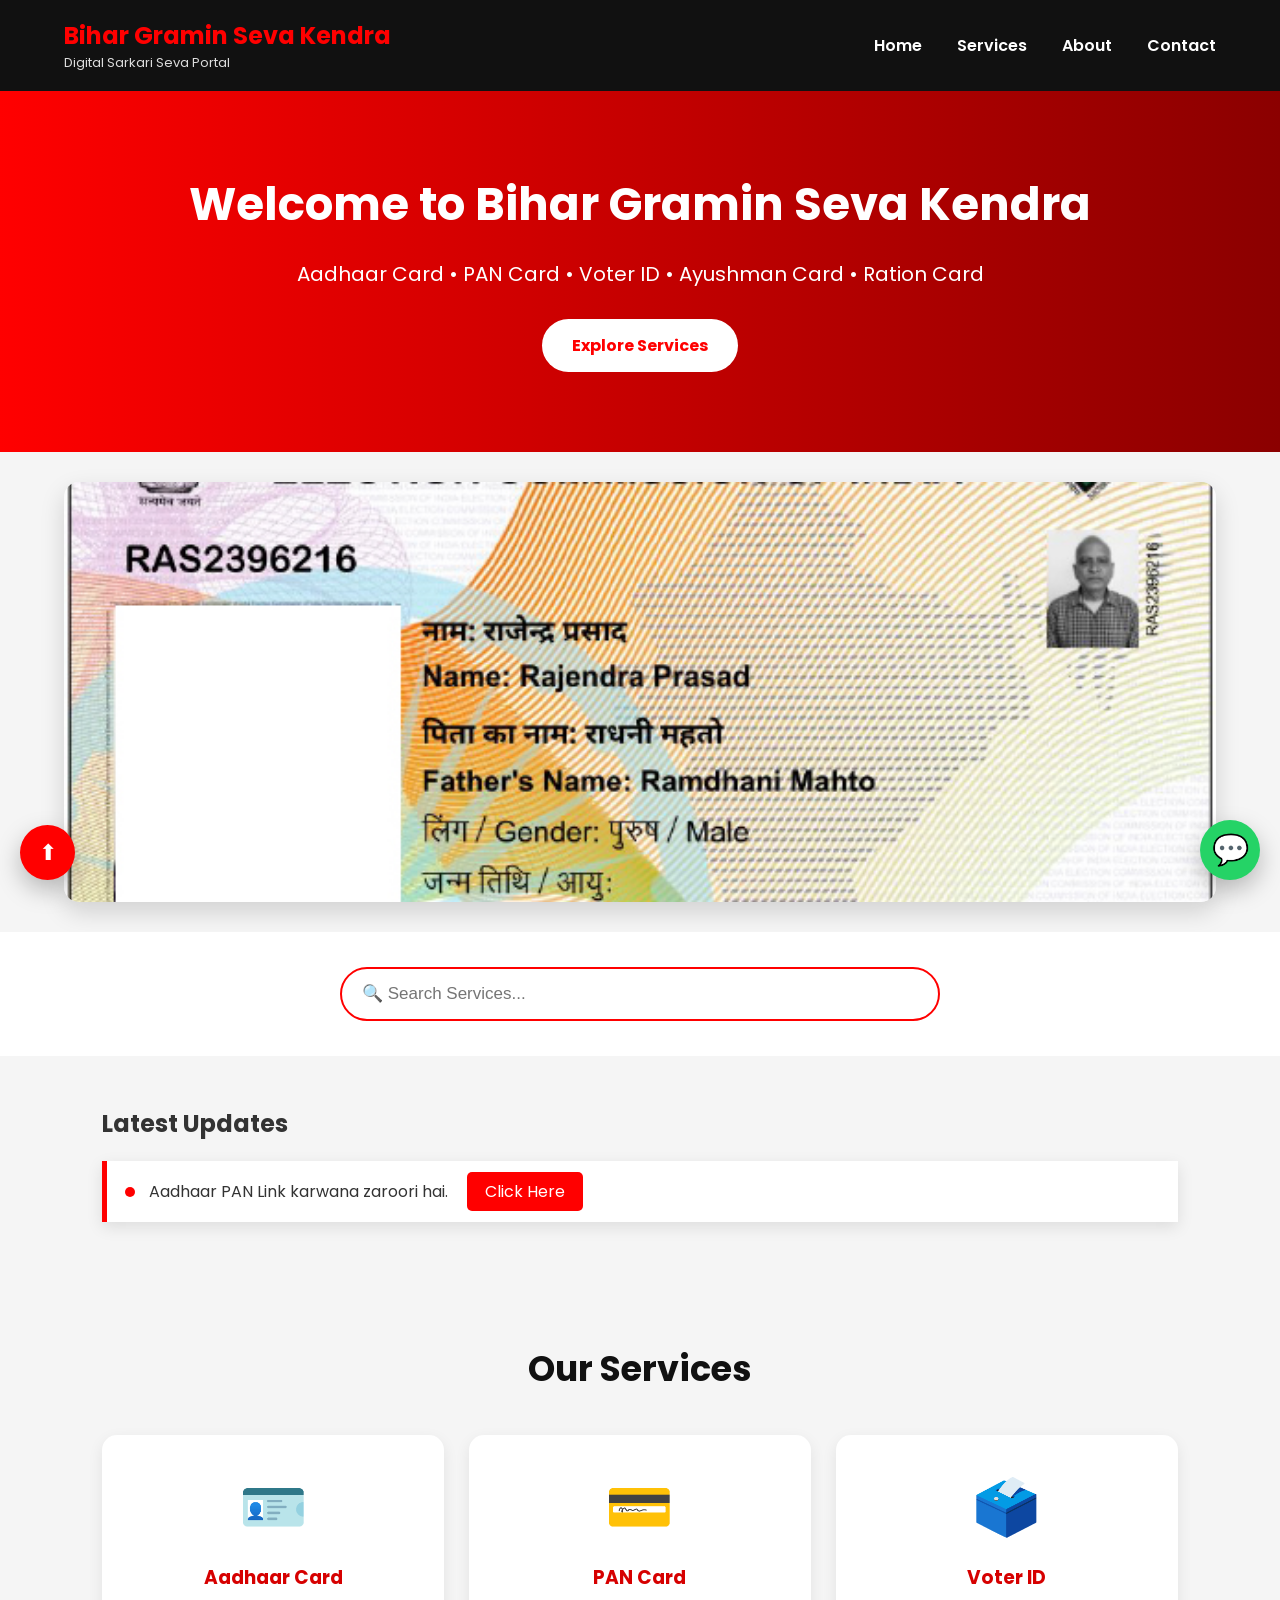
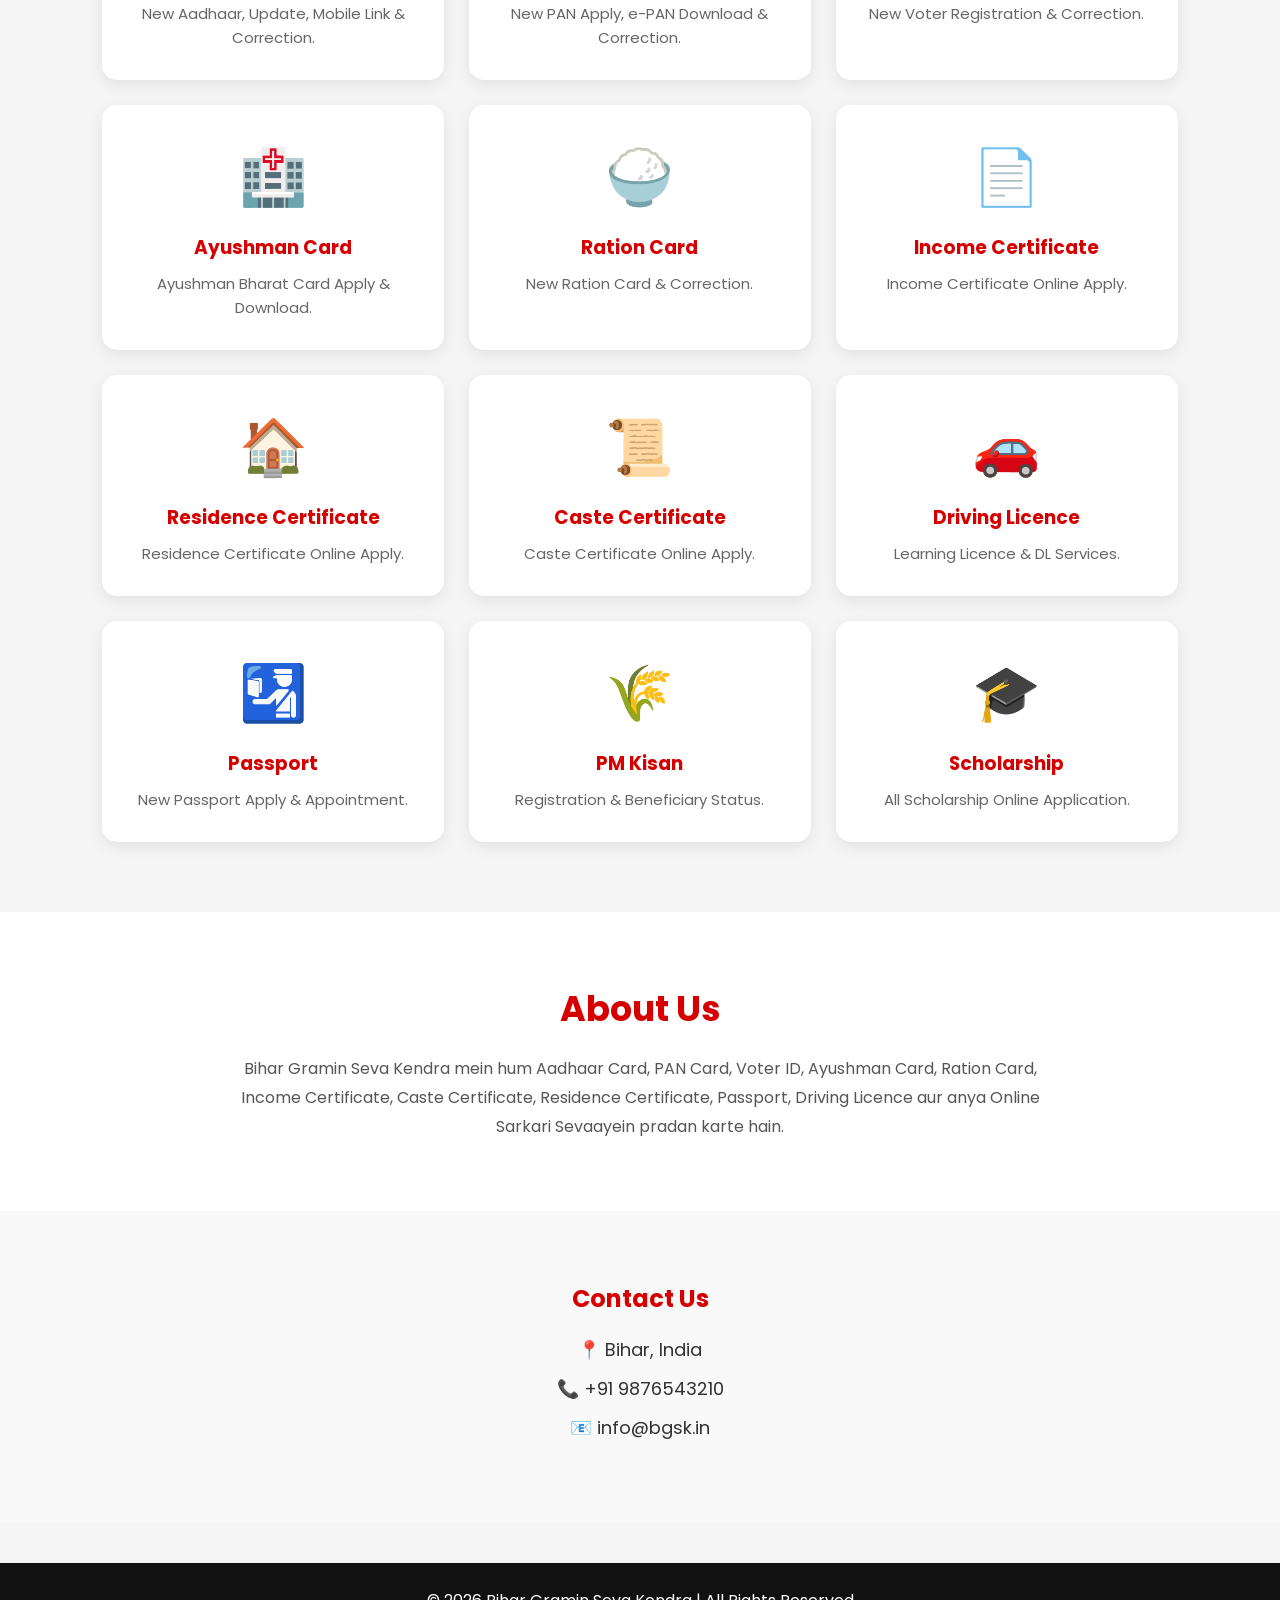
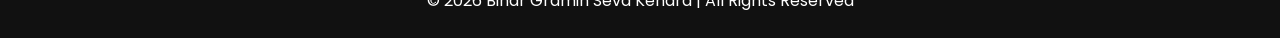
==== index.html @ d9d8952e "Upload website files" ====
<!DOCTYPE html>
<head>

<meta charset="UTF-8">

<meta name="viewport" content="width=device-width, initial-scale=1.0">

<title>Bihar Gramin Seva Kendra | Ration Card, Ayushman Card, PAN Card & Government Services</title>

<meta name="description" content="Bihar Government Online Services Portal. Search Ration Card, Download Ration Card, Smart PDS 2.0, Add New Member, Delete Member, e-KYC, Ayushman Card, PAN Card, Voter ID, Income, Caste, Residential Certificate and complete step-by-step government service guides.">

<meta name="keywords" content="Bihar Government Services, Bihar Ration Card, Smart PDS 2.0, Search Ration Card, Download Ration Card, Add Member in Ration Card, Delete Member, e-KYC Bihar, Ayushman Card, PAN Card, Voter ID, Income Certificate, Caste Certificate, Residential Certificate">

<meta name="author" content="Bihar Gramin Seva Kendra">

<meta name="robots" content="index, follow">

<link rel="stylesheet" href="style.css">

<link href="https://fonts.googleapis.com/css2?family=Poppins:wght@300;400;500;600;700&display=swap" rel="stylesheet">

</head>
<body>

<!-- ================= HEADER ================= -->

<header>

<div class="container">

<div class="logo">

<h2>Bihar Gramin Seva Kendra</h2>

<p>Digital Sarkari Seva Portal</p>

</div>

<nav>

<a href="index.html">Home</a>

<a href="#services">Services</a>

<a href="about.html">About</a>

<a href="contact.html">Contact</a>

</nav>

</div>

</header>

<!-- ================= HERO ================= -->

<section class="hero">

<h1>Welcome to Bihar Gramin Seva Kendra</h1>

<p>
Aadhaar Card • PAN Card • Voter ID • Ayushman Card • Ration Card
</p>

<a href="#services" class="btn">
Explore Services
</a>

</section>
<!-- ================= IMAGE SLIDER ================= -->

<section class="slider">

<div class="slides fade">
<img src="images/slider1.jpg" alt="Aadhaar Card">
</div>

<div class="slides fade">
<img src="images/slider2.jpg" alt="PAN Card">
</div>

<div class="slides fade">
<img src="images/slider3.jpg" alt="Ayushman Card">
</div>

<div class="slides fade">
<img src="images/slider4.jpg" alt="Ration Card">
</div>

</section>

<!-- ================= SEARCH ================= -->

<section class="search-section">

<input type="text" placeholder="🔍 Search Services..." id="searchBox">

</section>

<!-- ================= LATEST UPDATES ================= -->

<section class="updates">

<h2>Latest Updates</h2>

<div class="notice">

<span class="live"></span>

Aadhaar PAN Link karwana zaroori hai.

<a href="https://eportal.incometax.gov.in/iec/foservices/#/pre-login/bl-link-aadhaar-landing"

target="_blank"

class="notice-btn">

Click Here

</a>

</div>

</section>

<!-- ================= SERVICES ================= -->

<section id="services">

<h2 class="title">

Our Services

</h2>

<div class="service-grid">
    <!-- Aadhaar Card -->

<a href="services/aadhar-card.html" class="card">

<div class="icon">🪪</div>

<h3>Aadhaar Card</h3>

<p>New Aadhaar, Update, Mobile Link & Correction.</p>

</a>

<!-- PAN Card -->

<a href="services/pan-card.html" class="card">

<div class="icon">💳</div>

<h3>PAN Card</h3>

<p>New PAN Apply, e-PAN Download & Correction.</p>

</a>

<!-- Voter ID -->

<a href="services/voter-id.html" class="card">

<div class="icon">🗳️</div>

<h3>Voter ID</h3>

<p>New Voter Registration & Correction.</p>

</a>

<!-- Ayushman Card -->

<a href="services/ayushman-card.html" class="card">

<div class="icon">🏥</div>

<h3>Ayushman Card</h3>

<p>Ayushman Bharat Card Apply & Download.</p>

</a>

<!-- Ration Card -->

<a href="services/ration-card.html" class="card">

<div class="icon">🍚</div>

<h3>Ration Card</h3>

<p>New Ration Card & Correction.</p>

</a>

<!-- Income Certificate -->

<a href="services/income-certificate.html" class="card">

<div class="icon">📄</div>

<h3>Income Certificate</h3>

<p>Income Certificate Online Apply.</p>

</a>

<!-- Residence Certificate -->

<a href="services/residence-certificate.html" class="card">

<div class="icon">🏠</div>

<h3>Residence Certificate</h3>

<p>Residence Certificate Online Apply.</p>

</a>

<!-- Caste Certificate -->

<a href="services/caste-certificate.html" class="card">

<div class="icon">📜</div>

<h3>Caste Certificate</h3>

<p>Caste Certificate Online Apply.</p>

</a>

<!-- Driving Licence -->

<a href="services/driving-licence.html" class="card">

<div class="icon">🚗</div>

<h3>Driving Licence</h3>

<p>Learning Licence & DL Services.</p>

</a>

<!-- Passport -->

<a href="services/passport.html" class="card">

<div class="icon">🛂</div>

<h3>Passport</h3>

<p>New Passport Apply & Appointment.</p>

</a>

<!-- PM Kisan -->

<a href="services/pm-kisan.html" class="card">

<div class="icon">🌾</div>

<h3>PM Kisan</h3>

<p>Registration & Beneficiary Status.</p>

</a>

<!-- Scholarship -->

<a href="services/scholarship.html" class="card">

<div class="icon">🎓</div>

<h3>Scholarship</h3>

<p>All Scholarship Online Application.</p>

</a>

</div>

</section>
<!-- ================= ABOUT ================= -->

<section class="about">

<h2>About Us</h2>

<p>

Bihar Gramin Seva Kendra mein hum Aadhaar Card, PAN Card,
Voter ID, Ayushman Card, Ration Card,
Income Certificate, Caste Certificate,
Residence Certificate, Passport,
Driving Licence aur anya Online Sarkari
Sevaayein pradan karte hain.

</p>

</section>

<!-- ================= CONTACT ================= -->

<section class="contact">

<h2>Contact Us</h2>

<p>📍 Bihar, India</p>

<p>📞 +91 9876543210</p>

<p>📧 info@bgsk.in</p>

</section>

<!-- ================= WHATSAPP ================= -->

<a href="https://wa.me/919876543210"

class="whatsapp"

target="_blank">

💬

</a>

<!-- ================= BACK TO TOP ================= -->

<button id="topBtn">

⬆

</button>

<!-- ================= FOOTER ================= -->

<footer>

<p>

© 2026 Bihar Gramin Seva Kendra | All Rights Reserved

</p>

</footer>

<script src="script.js"></script>

</body>

</html>
---- style.css ----
/* ===========================
   RESET
=========================== */

*{
    margin:0;
    padding:0;
    box-sizing:border-box;
}

html{
    scroll-behavior:smooth;
}

body{
    font-family:'Poppins',sans-serif;
    background:#f5f5f5;
    color:#333;
}

/* ===========================
   HEADER
=========================== */

header{
    background:#111;
    color:#fff;
    padding:18px 0;
    position:sticky;
    top:0;
    z-index:999;
}

.container{
    width:90%;
    max-width:1200px;
    margin:auto;
    display:flex;
    justify-content:space-between;
    align-items:center;
}

.logo h2{
    color:#ff0000;
}

.logo p{
    font-size:13px;
    color:#ddd;
}

nav{
    display:flex;
    gap:35px;
}

nav a{
    color:white;
    text-decoration:none;
    font-weight:600;
    transition:.3s;
}

nav a:hover{
    color:#ff0000;
}

/* ===========================
 HERO
=========================== */

.hero{

background:linear-gradient(to right,#ff0000,#8b0000);

color:white;

text-align:center;

padding:80px 20px;

}

.hero h1{

font-size:45px;

margin-bottom:20px;

}

.hero p{

font-size:20px;

margin-bottom:30px;

}

.btn{

display:inline-block;

padding:14px 30px;

background:white;

color:red;

font-weight:bold;

border-radius:40px;

text-decoration:none;

transition:.3s;

}

.btn:hover{

background:#000;

color:white;

}

/* ======================
LATEST UPDATES
====================== */

.updates{

padding:50px 8%;

}

.updates h2{

margin-bottom:20px;

}

.notice{

background:#fff;

padding:18px;

border-left:5px solid red;

box-shadow:0 5px 15px rgba(0,0,0,.1);

}

.live{

width:10px;

height:10px;

background:red;

display:inline-block;

border-radius:50%;

margin-right:10px;

animation:blink 1s infinite;

}

@keyframes blink{

50%{

opacity:0;

}

}

.notice-btn{

background:red;

color:white;

padding:8px 18px;

border-radius:5px;

text-decoration:none;

margin-left:15px;

animation:pulse 1s infinite;

}

@keyframes pulse{

50%{

transform:scale(1.1);

}

}
/* ===========================
   SERVICES
=========================== */

#services{
    padding:70px 8%;
}

.title{
    text-align:center;
    font-size:35px;
    margin-bottom:40px;
    color:#111;
}

.service-grid{
    display:grid;
    grid-template-columns:repeat(auto-fit,minmax(260px,1fr));
    gap:25px;
}

.card{
    background:#fff;
    border-radius:15px;
    padding:30px;
    text-align:center;
    text-decoration:none;
    color:#333;
    transition:0.3s;
    box-shadow:0 5px 15px rgba(0,0,0,0.08);
}

.card:hover{
    transform:translateY(-10px);
    box-shadow:0 15px 35px rgba(0,0,0,0.18);
}

.icon{
    font-size:55px;
    margin-bottom:15px;
}

.card h3{
    margin-bottom:10px;
    color:#d60000;
}

.card p{
    color:#666;
    font-size:15px;
    line-height:1.6;
}

/* ===========================
ABOUT
=========================== */

.about{
    background:#fff;
    padding:70px 8%;
    text-align:center;
}

.about h2{
    font-size:35px;
    margin-bottom:20px;
    color:#d60000;
}

.about p{
    max-width:800px;
    margin:auto;
    line-height:1.8;
    color:#555;
}

/* ===========================
CONTACT
=========================== */

.contact{
    padding:70px 8%;
    background:#f9f9f9;
    text-align:center;
}

.contact h2{
    color:#d60000;
    margin-bottom:20px;
}

.contact p{
    margin:12px 0;
    font-size:18px;
}

/* ===========================
FOOTER
=========================== */

footer{
    background:#111;
    color:#fff;
    text-align:center;
    padding:25px;
    margin-top:40px;
}
/* =====================================
SEARCH BOX
===================================== */

.search-section{
    padding:35px 20px;
    background:#ffffff;
    text-align:center;
}

#searchBox{
    width:70%;
    max-width:600px;
    padding:15px 20px;
    font-size:17px;
    border:2px solid #ff0000;
    border-radius:50px;
    outline:none;
    transition:.3s;
}

#searchBox:focus{
    box-shadow:0 0 15px rgba(255,0,0,.3);
}

/* =====================================
WHATSAPP BUTTON
===================================== */

.whatsapp{
    position:fixed;
    right:20px;
    bottom:20px;
    width:60px;
    height:60px;
    background:#25D366;
    color:#fff;
    font-size:30px;
    text-decoration:none;
    display:flex;
    justify-content:center;
    align-items:center;
    border-radius:50%;
    box-shadow:0 10px 25px rgba(0,0,0,.25);
    z-index:999;
    animation:whatsapp 1.5s infinite;
}

@keyframes whatsapp{
    50%{
        transform:scale(1.12);
    }
}

/* =====================================
BACK TO TOP
===================================== */

#topBtn{
    position:fixed;
    left:20px;
    bottom:20px;
    width:55px;
    height:55px;
    border:none;
    background:#ff0000;
    color:#fff;
    border-radius:50%;
    cursor:pointer;
    font-size:22px;
    box-shadow:0 10px 25px rgba(0,0,0,.25);
    transition:.3s;
}

#topBtn:hover{
    background:#000;
}

/* =====================================
CARD ANIMATION
===================================== */

.card{
    overflow:hidden;
}

.card::before{
    content:"";
    position:absolute;
    left:-100%;
    top:0;
    width:100%;
    height:100%;
    background:rgba(255,0,0,.06);
    transition:.5s;
}

.card{
    position:relative;
}

.card:hover::before{
    left:100%;
}

/* =====================================
SCROLLBAR
===================================== */

::-webkit-scrollbar{
    width:10px;
}

::-webkit-scrollbar-thumb{
    background:#ff0000;
    border-radius:20px;
}

::-webkit-scrollbar-track{
    background:#eee;
}

/* =====================================
MOBILE
===================================== */

@media(max-width:768px){

.container{
    flex-direction:column;
    gap:20px;
}

nav{
    flex-wrap:wrap;
    justify-content:center;
    gap:18px;
}

.hero h1{
    font-size:32px;
}

.hero p{
    font-size:17px;
}

#searchBox{
    width:95%;
}

.service-grid{
    grid-template-columns:1fr;
}

.logo h2{
    text-align:center;
}

.logo p{
    text-align:center;
}

}
/* ===========================
IMAGE SLIDER
=========================== */

.slider{
    width:90%;
    max-width:1200px;
    margin:30px auto;
    overflow:hidden;
    border-radius:15px;
    box-shadow:0 10px 25px rgba(0,0,0,.15);
}

.slides{
    display:none;
}

.slides img{
    width:100%;
    height:420px;
    object-fit:cover;
    display:block;
}

.fade{
    animation:fade 1s;
}

@keyframes fade{
    from{opacity:.4;}
    to{opacity:1;}
}
@keyframes fade{
    from{opacity:.4;}
    to{opacity:1;}
}

/* =========================================
   SMART PDS RATION CARD PAGE CSS
========================================= */

.smartpds-hero{
    background:linear-gradient(135deg,#0b8f3a,#046c2d);
    color:#fff;
    padding:80px 20px;
    text-align:center;
    border-radius:15px;
    margin:30px auto;
}

.hero-overlay{
    max-width:1000px;
    margin:auto;
}

.gov-badge{
    display:inline-block;
    background:rgba(255,255,255,.2);
    padding:10px 18px;
    border-radius:50px;
    margin-bottom:20px;
    font-weight:bold;
}

.smartpds-hero h1{
    font-size:50px;
    margin-bottom:10px;
}

.smartpds-hero h2{
    font-size:30px;
    margin-bottom:20px;
}

.smartpds-hero p{
    font-size:18px;
    line-height:1.8;
    margin-bottom:30px;
}

.start-btn{
    display:inline-block;
    padding:15px 30px;
    background:#fff;
    color:#0b8f3a;
    text-decoration:none;
    border-radius:40px;
    font-weight:bold;
    transition:.3s;
}

.start-btn:hover{
    background:#ffd700;
}

.intro-section{
    max-width:1100px;
    margin:30px auto;
    background:#fff;
    padding:35px;
    border-radius:12px;
    box-shadow:0 5px 20px rgba(0,0,0,.1);
    border-left:6px solid green;
}

.intro-section h2{
    color:#0b8f3a;
    margin-bottom:20px;
}

.intro-section p{
    line-height:1.9;
    font-size:17px;
}

@media(max-width:768px){

.smartpds-hero h1{
font-size:35px;
}

.smartpds-hero h2{
font-size:24px;
}

}
/*==============================
STEP CARD
==============================*/

.step-card{

background:#fff;

max-width:1100px;

margin:35px auto;

padding:30px;

border-radius:15px;

box-shadow:0 10px 30px rgba(0,0,0,.1);

transition:.3s;

}

.step-card:hover{

transform:translateY(-8px);

}

.step-number{

background:#0b8f3a;

display:inline-block;

color:#fff;

padding:8px 20px;

border-radius:30px;

font-weight:bold;

margin-bottom:20px;

}

.step-content{

display:flex;

align-items:center;

gap:30px;

}

.step-content img{

width:260px;

border-radius:10px;

box-shadow:0 5px 15px rgba(0,0,0,.15);

}

.step-content h2{

color:#0b8f3a;

margin-bottom:15px;

}

.step-content p{

line-height:1.8;

margin-bottom:15px;

}

.step-content ul{

padding-left:20px;

line-height:2;

}

@media(max-width:768px){

.step-content{

flex-direction:column;

}

.step-content img{

width:100%;

}

}
/*==========================
NOTICE BOX
==========================*/

.notice-box{

margin-top:20px;

padding:18px;

background:#fff7e6;

border-left:5px solid orange;

border-radius:8px;

}

.notice-box strong{

display:block;

color:#d35400;

margin-bottom:10px;

}

.notice-box p{

margin:0;

line-height:1.8;

}
/*==============================
PROGRESS BAR
==============================*/

.progress-section{

max-width:1100px;

margin:40px auto;

background:#fff;

padding:30px;

border-radius:15px;

box-shadow:0 8px 20px rgba(0,0,0,.1);

text-align:center;

}

.progress-section h2{

color:#0b8f3a;

margin-bottom:20px;

}

.progress-bar{

width:100%;

height:28px;

background:#ddd;

border-radius:50px;

overflow:hidden;

}

.progress-fill{

width:64%;

height:100%;

background:linear-gradient(90deg,#0b8f3a,#17b857);

color:#fff;

font-weight:bold;

display:flex;

align-items:center;

justify-content:center;

}

.progress-section p{

margin-top:20px;

font-size:17px;

}
/*==============================
SUCCESS BOX
==============================*/

.success-box{

background:#d4edda;

border-left:6px solid #28a745;

padding:18px;

margin-top:20px;

border-radius:8px;

}

.success-box strong{

display:block;

color:#155724;

margin-bottom:10px;

}

.success-box p{

margin:0;

line-height:1.7;

}

/*==============================
IMPORTANT BOX
==============================*/

.important-box{

background:#fff8e1;

border-left:6px solid #ff9800;

padding:18px;

margin-top:20px;

border-radius:8px;

}

.important-box strong{

display:block;

color:#e65100;

margin-bottom:10px;

}

.important-box p{

margin:0;

line-height:1.7;

}
/*==============================
DOWNLOAD BUTTON
==============================*/

.download-btn{

display:inline-block;

margin-top:20px;

background:#198754;

color:#fff;

padding:14px 30px;

text-decoration:none;

border-radius:40px;

font-weight:bold;

transition:.3s;

}

.download-btn:hover{

background:#0b5d2a;

}

/*==============================
FAQ
==============================*/

.faq-section{

max-width:1100px;

margin:40px auto;

background:#fff;

padding:35px;

border-radius:15px;

box-shadow:0 10px 25px rgba(0,0,0,.1);

}

.faq-section h2{

color:#0b8f3a;

margin-bottom:25px;

}

.faq-item{

padding:20px;

border-bottom:1px solid #ddd;

}

.faq-item:last-child{

border:none;

}

.faq-item h3{

color:#333;

margin-bottom:10px;

}

.faq-item p{

line-height:1.8;

}

/*==============================
FINISH
==============================*/

.finish-box{

max-width:1100px;

margin:40px auto;

background:linear-gradient(135deg,#0b8f3a,#16b85a);

color:#fff;

padding:45px;

border-radius:15px;

text-align:center;

box-shadow:0 10px 25px rgba(0,0,0,.15);

}

.finish-box h2{

margin-bottom:15px;

font-size:34px;

}

.finish-box p{

font-size:18px;

line-height:1.8;

}
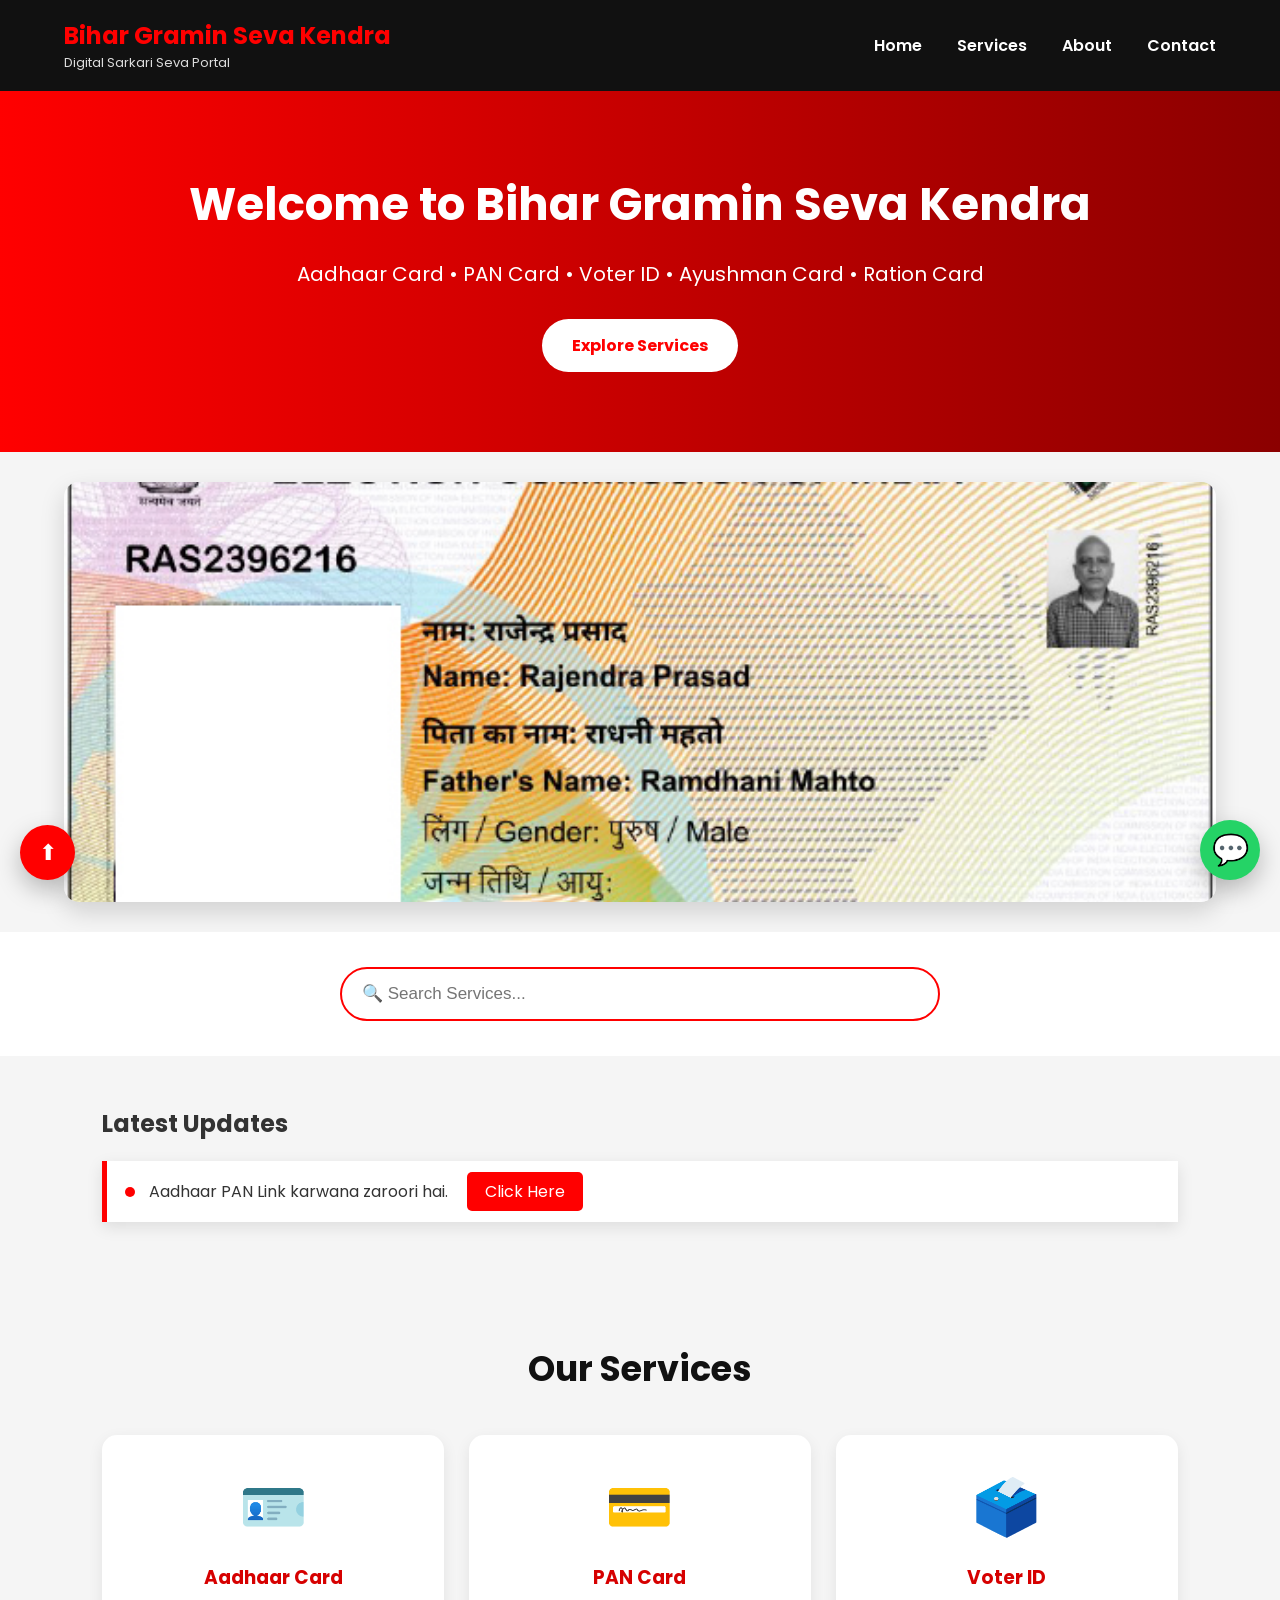
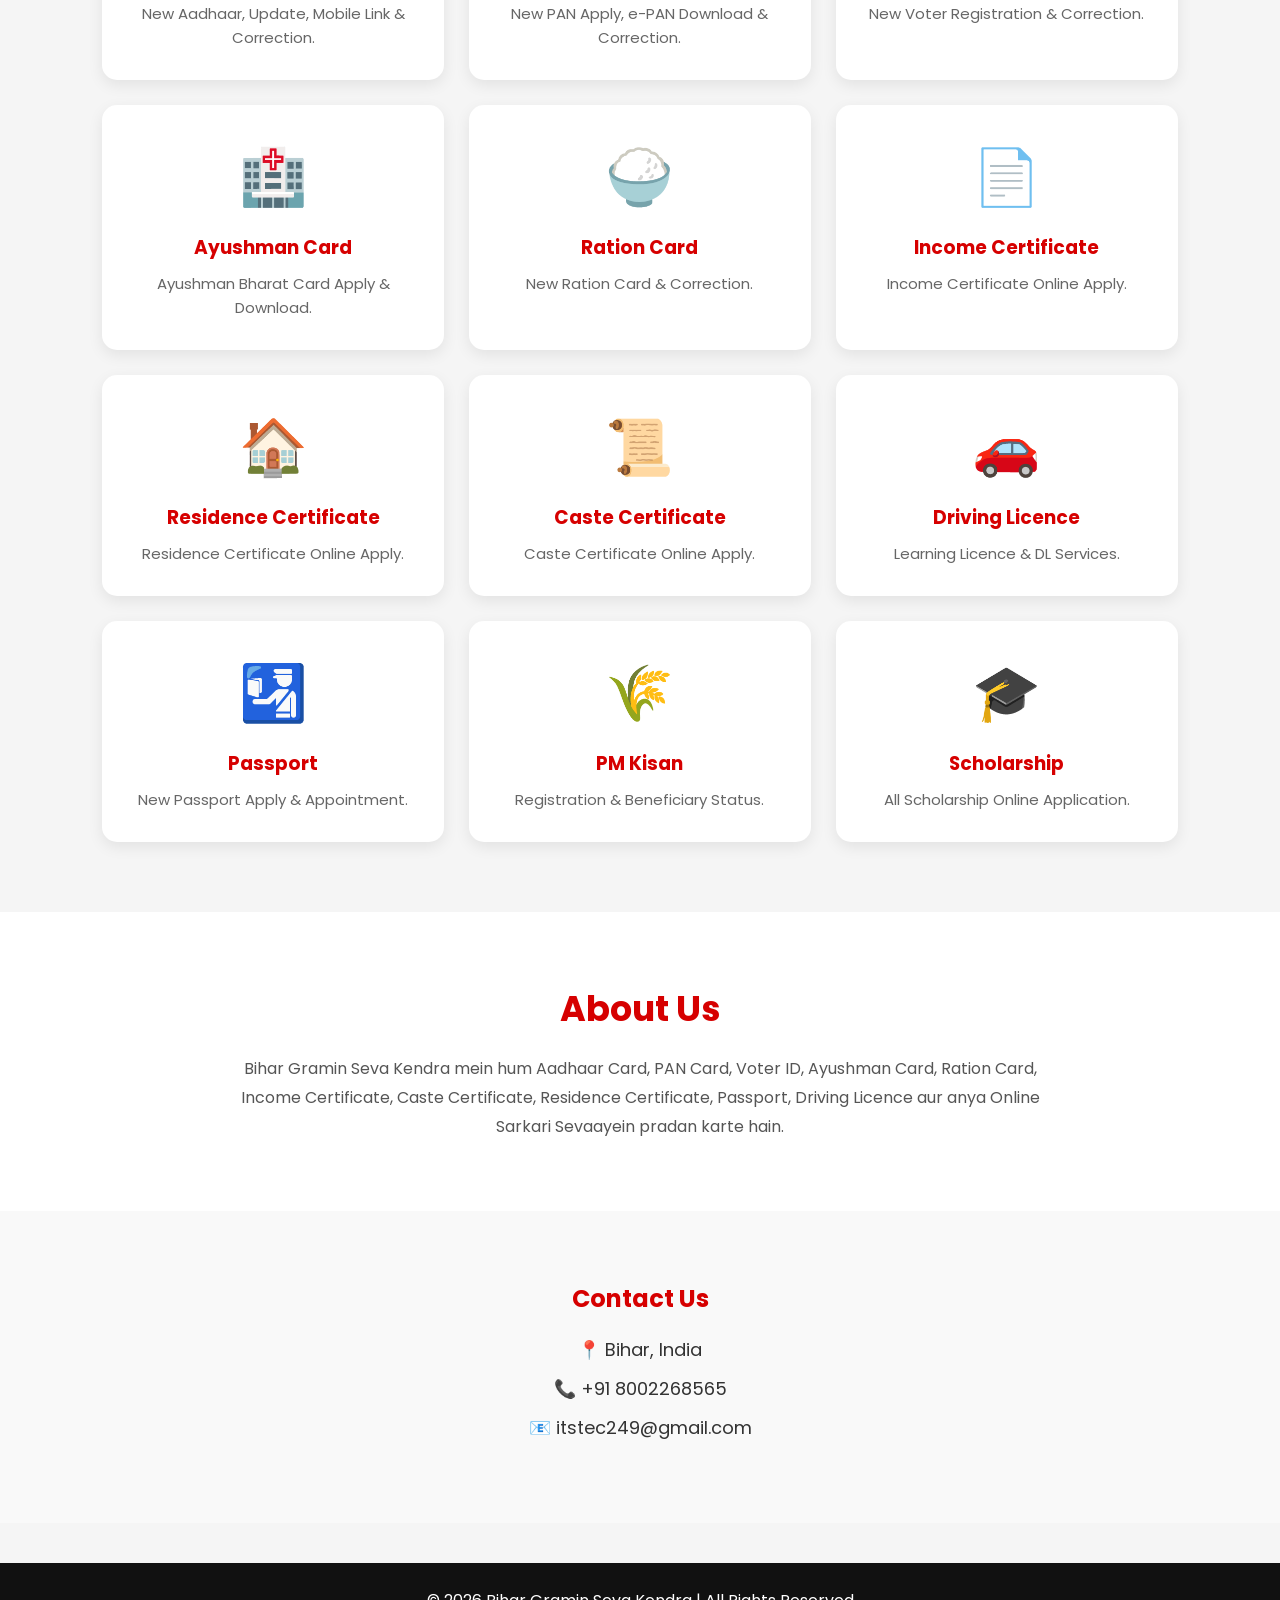
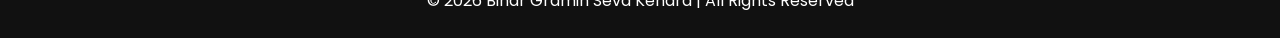
==== commit 55fb02fa: "Update index.html" ====
--- a/index.html
+++ b/index.html
@@ -308,15 +308,15 @@
 
 <p>📍 Bihar, India</p>
 
-<p>📞 +91 9876543210</p>
-
-<p>📧 info@bgsk.in</p>
+<p>📞 +91 8002268565</p>
+
+<p>📧 itstec249@gmail.com</p>
 
 </section>
 
 <!-- ================= WHATSAPP ================= -->
 
-<a href="https://wa.me/919876543210"
+<a href="https://wa.me/"
 
 class="whatsapp"
 
@@ -350,4 +350,4 @@
 
 </body>
 
-</html>+</html>
